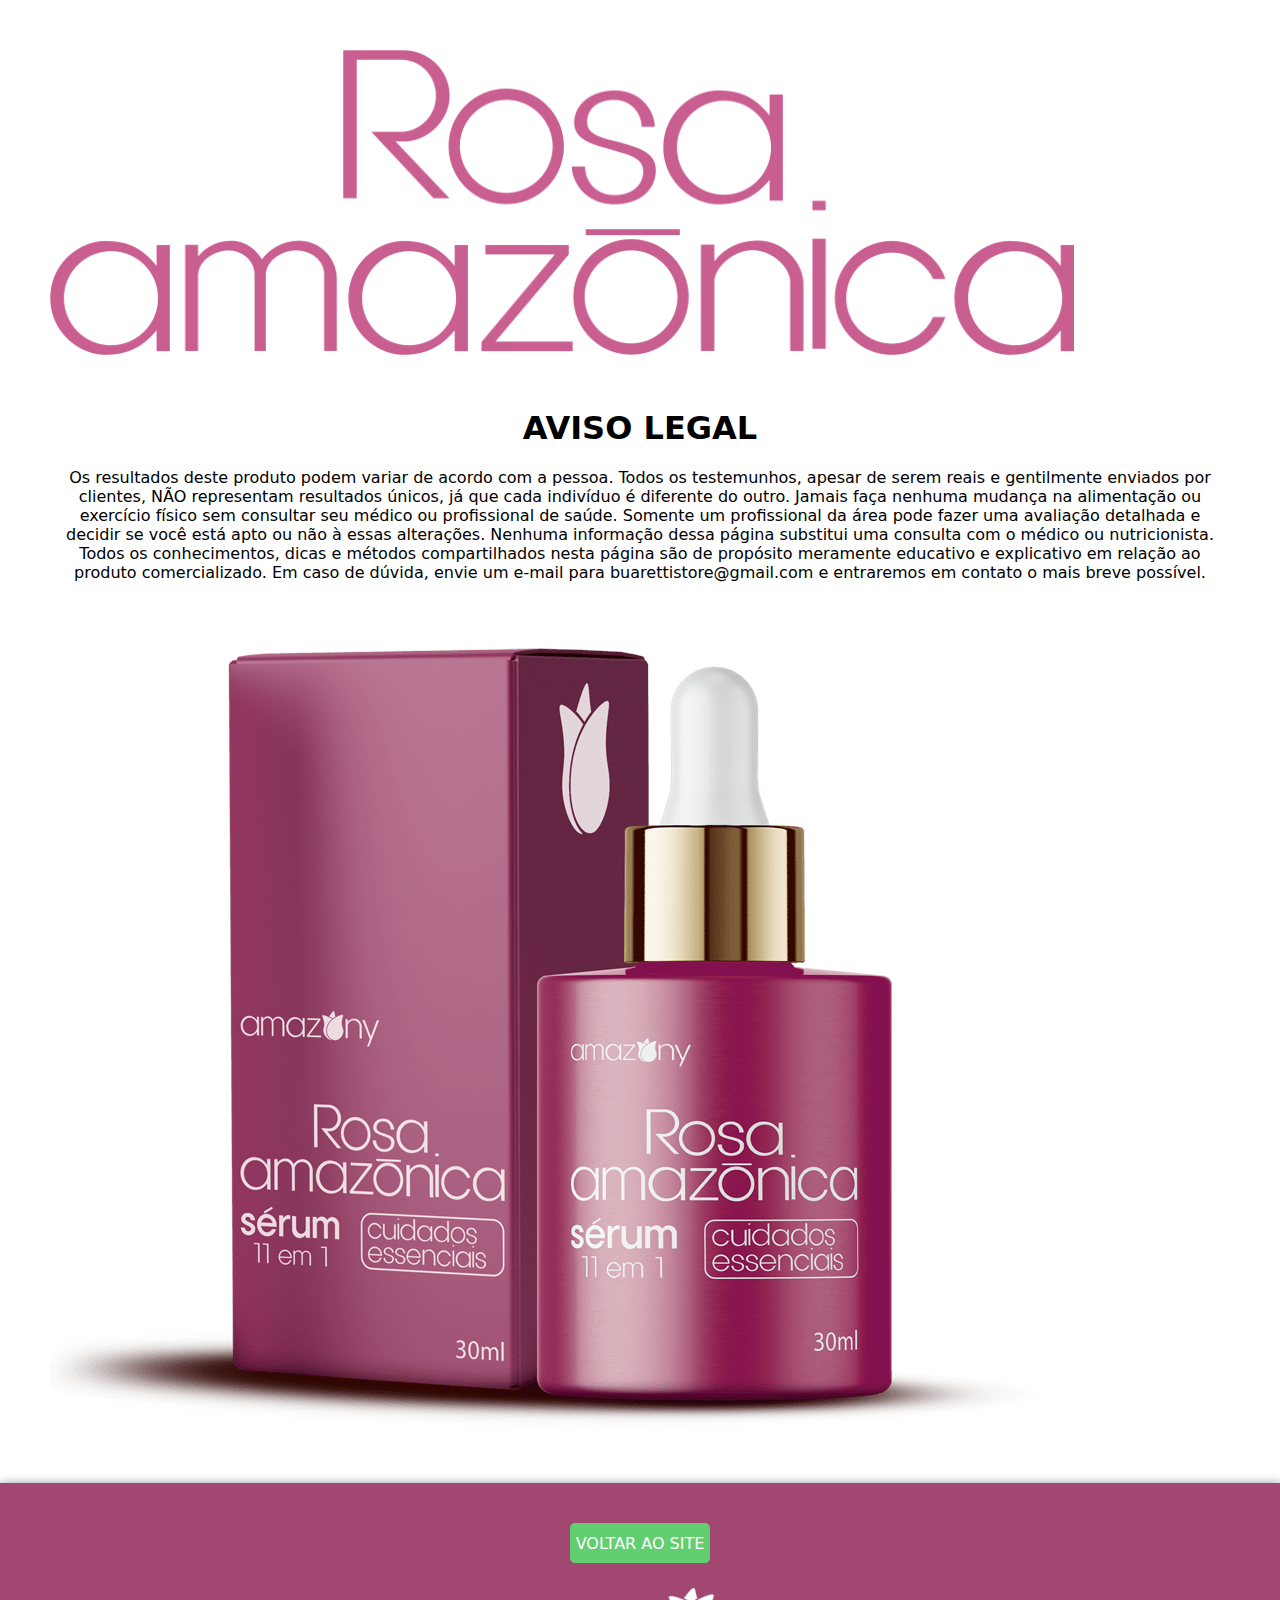
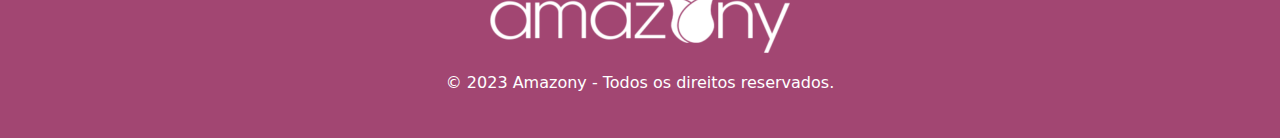
==== aviso-legal.html @ c8d2551e "." ====
<!DOCTYPE html>
<html lang="pt-br">
  <head>
    <meta charset="UTF-8" />
    <meta name="viewport" content="width=device-width, initial-scale=1.0" />
    <title>Aviso Legal | Rosa Amazônica</title>
    <link
      rel="icon"
      href="https://amazonicarosa.com.br/wp-content/uploads/2023/02/Amazony-Logo-Rosa.png"
      sizes="32x32"
    />
    <style>
      body {
        font-family: system-ui, -apple-system, BlinkMacSystemFont, "Segoe UI",
          Roboto, Oxygen, Ubuntu, Cantarell, "Open Sans", "Helvetica Neue",
          sans-serif;
        padding: 0px;
        margin: 0px;
      }

      h1 {
        text-align: center;
        margin-top: 50px;
      }

      p {
        text-align: center;
      }

      main {
        padding: 50px;
      }

      img {
        max-width: 100%;
      }

      #potes {
        margin-top: 50px;
      }

      footer {
        background-color: #a24672;
        width: 100%;
        box-shadow: 1px 1px 10px rgba(0, 0, 0, 0.459);
        text-align: center;
        padding: 0px;
        color: white;
        padding-top: 10px;
        padding-bottom: 30px;
      }

      a{
        text-decoration: none;
        color: white;
      }

      #botao {
    background-color: #61CE70;
    width: 140px;
    height: 40px;
    border-radius: 5px;
    text-align: center;
    margin: auto;
    display: flex;
    align-items: center;
    justify-content: center;
    cursor: pointer;
    margin-top: 30px;
    margin-bottom: 25px;
}
    </style>
  </head>
  <body>
    <main>
      <img src="logo-rosa-amazonica.png" alt="logo-rosa-amazonica" />

      <h1>AVISO LEGAL</h1>
      <p>
        Os resultados deste produto podem variar de acordo com a pessoa. Todos
        os testemunhos, apesar de serem reais e gentilmente enviados por
        clientes, NÃO representam resultados únicos, já que cada indivíduo é
        diferente do outro. Jamais faça nenhuma mudança na alimentação ou
        exercício físico sem consultar seu médico ou profissional de saúde.
        Somente um profissional da área pode fazer uma avaliação detalhada e
        decidir se você está apto ou não à essas alterações. Nenhuma informação
        dessa página substitui uma consulta com o médico ou nutricionista. Todos
        os conhecimentos, dicas e métodos compartilhados nesta página são de
        propósito meramente educativo e explicativo em relação ao produto
        comercializado. Em caso de dúvida, envie um e-mail para
        buarettistore@gmail.com e entraremos em contato o mais breve possível.
      </p>
      <img id="potes" src="potes-principal.png" alt="potes-principal" />
    </main>

    <footer>
        <a href="index.html">
            <div id="botao">VOLTAR AO SITE</div>
        </a>
        <img src="logo-rodape.PNG" alt="logo-rodape">
        <p>© 2023 Amazony - Todos os direitos reservados.</p>
    </footer>
  </body>
</html>
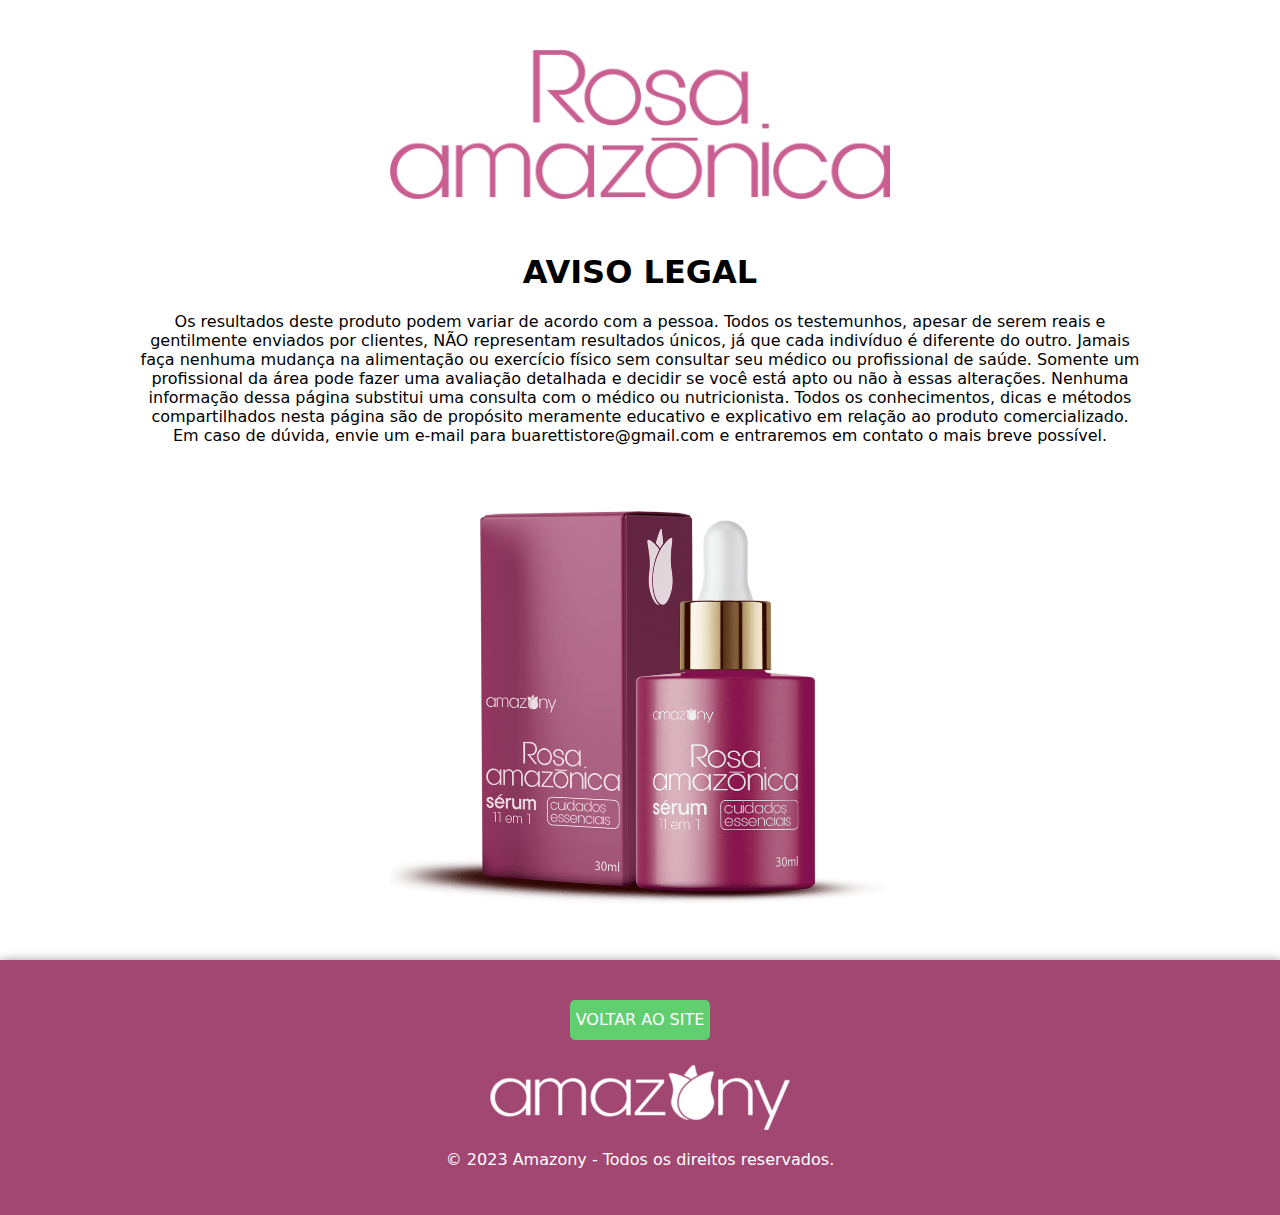
==== commit fa564aa8: "." ====
--- a/aviso-legal.html
+++ b/aviso-legal.html
@@ -9,6 +9,7 @@
       href="https://amazonicarosa.com.br/wp-content/uploads/2023/02/Amazony-Logo-Rosa.png"
       sizes="32x32"
     />
+    <link rel="stylesheet" href="mediaqueries.css">
     <style>
       body {
         font-family: system-ui, -apple-system, BlinkMacSystemFont, "Segoe UI",
@@ -73,24 +74,26 @@
   </head>
   <body>
     <main>
-      <img src="logo-rosa-amazonica.png" alt="logo-rosa-amazonica" />
+      <div id="container1"><img src="logo-rosa-amazonica.png" alt="logo-rosa-amazonica" /></div>
 
       <h1>AVISO LEGAL</h1>
-      <p>
-        Os resultados deste produto podem variar de acordo com a pessoa. Todos
-        os testemunhos, apesar de serem reais e gentilmente enviados por
-        clientes, NÃO representam resultados únicos, já que cada indivíduo é
-        diferente do outro. Jamais faça nenhuma mudança na alimentação ou
-        exercício físico sem consultar seu médico ou profissional de saúde.
-        Somente um profissional da área pode fazer uma avaliação detalhada e
-        decidir se você está apto ou não à essas alterações. Nenhuma informação
-        dessa página substitui uma consulta com o médico ou nutricionista. Todos
-        os conhecimentos, dicas e métodos compartilhados nesta página são de
-        propósito meramente educativo e explicativo em relação ao produto
-        comercializado. Em caso de dúvida, envie um e-mail para
-        buarettistore@gmail.com e entraremos em contato o mais breve possível.
-      </p>
-      <img id="potes" src="potes-principal.png" alt="potes-principal" />
+      <div id="aviso">
+          <p>
+            Os resultados deste produto podem variar de acordo com a pessoa. Todos
+            os testemunhos, apesar de serem reais e gentilmente enviados por
+            clientes, NÃO representam resultados únicos, já que cada indivíduo é
+            diferente do outro. Jamais faça nenhuma mudança na alimentação ou
+            exercício físico sem consultar seu médico ou profissional de saúde.
+            Somente um profissional da área pode fazer uma avaliação detalhada e
+            decidir se você está apto ou não à essas alterações. Nenhuma informação
+            dessa página substitui uma consulta com o médico ou nutricionista. Todos
+            os conhecimentos, dicas e métodos compartilhados nesta página são de
+            propósito meramente educativo e explicativo em relação ao produto
+            comercializado. Em caso de dúvida, envie um e-mail para
+            buarettistore@gmail.com e entraremos em contato o mais breve possível.
+          </p>
+      </div>
+      <div id="container"><img id="potes" src="potes-principal.png" alt="potes-principal" /></div>
     </main>
 
     <footer>
--- a/mediaqueries.css
+++ b/mediaqueries.css
@@ -0,0 +1,33 @@
+/* mediaqueries.css */
+
+/* Tablets em modo retrato e paisagem */
+@media only screen and (min-width: 600px) and (max-width: 1200px) {
+    #container{
+        width: 500px;
+        margin: auto;
+    }
+    
+    #container1{
+        width: 500px;
+        margin: auto;
+    }
+    
+}
+
+@media only screen and (min-width: 1200px) and (max-width: 1600px) {
+
+    #container{
+        width: 500px;
+        margin: auto;
+    }
+    
+    #container1{
+        width: 500px;
+        margin: auto;
+    }
+        #aviso{
+            width: 1000px;
+            margin: auto;
+        }
+  }
+  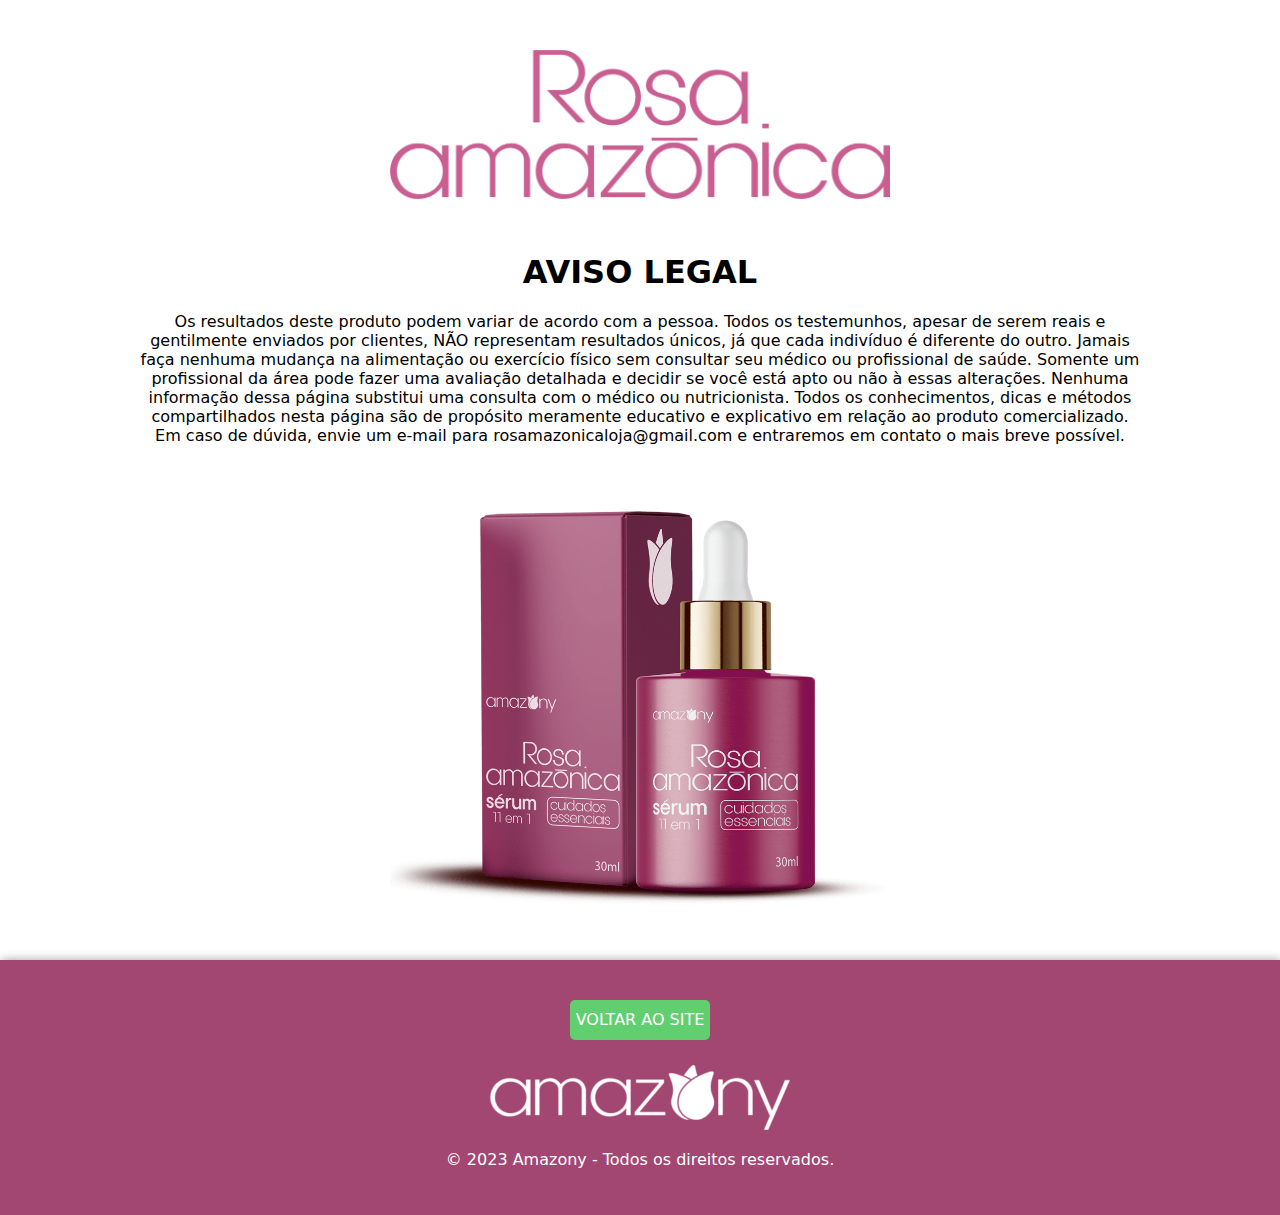
==== commit 3462b69a: "." ====
--- a/aviso-legal.html
+++ b/aviso-legal.html
@@ -90,7 +90,7 @@
             os conhecimentos, dicas e métodos compartilhados nesta página são de
             propósito meramente educativo e explicativo em relação ao produto
             comercializado. Em caso de dúvida, envie um e-mail para
-            buarettistore@gmail.com e entraremos em contato o mais breve possível.
+            rosamazonicaloja@gmail.com e entraremos em contato o mais breve possível.
           </p>
       </div>
       <div id="container"><img id="potes" src="potes-principal.png" alt="potes-principal" /></div>
